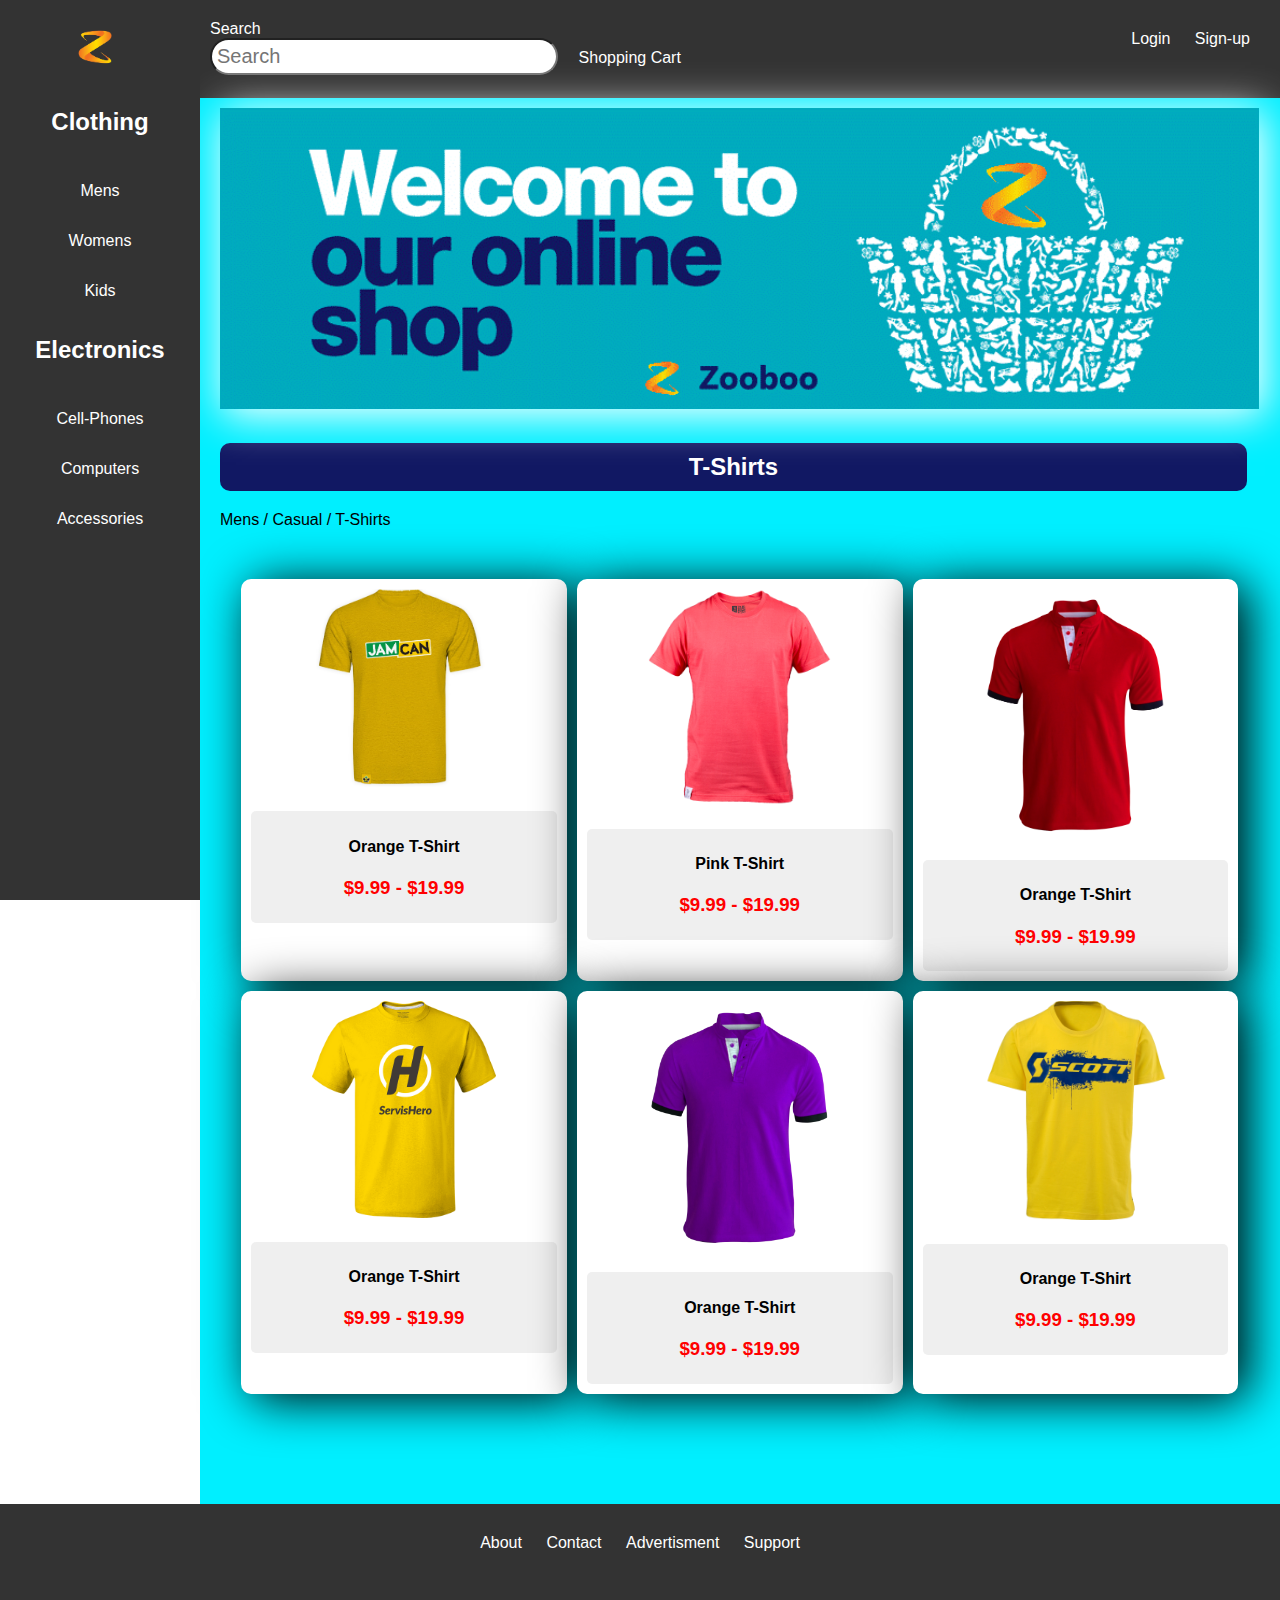
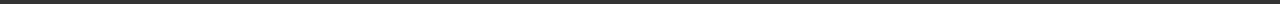
==== index.html @ 8086d53e "Initial commit" ====
<!DOCTYPE html>
<html lang="en">
<head>
	<title>Zooboo Shop</title>
	  <meta name="viewport" content="width=device-width, initial-scale=1.0">
	
	<link rel="stylesheet" type="text/css" href="Assets/CSS/main.css">
	
	<link rel="stylesheet" href="https://use.fontawesome.com/releases/v5.8.1/css/all.css" integrity="sha384-50oBUHEmvpQ+1lW4y57PTFmhCaXp0ML5d60M1M7uH2+nqUivzIebhndOJK28anvf" crossorigin="anonymous">


</head>
<body>
	<div class="nav_bar">

<div class="nav_bar_logo">
	<img src="Assets/IMG/Z_logo.png">
</div>

		<ul>

			<div class="search_box">
			<i class="fa fa-search"></i> Search <input type="text" name="Search" placeholder="Search">
			</div>

			<li>Shopping Cart <i class="fa fa-cart-plus" style="font-size:20px"></i>
			</li>

			<div class="log_sig_btn">
				<li>Login</li>
				<li>Sign-up</li>
			</div>

		</ul>
	</div>


	<div class="sidenav">
		<div class="sidenav_logo">
			<img src="Assets/IMG/Z_logo.png">
		</div>
			<h2>Clothing <i class="fa fa-tshirt" style="font-size: 18px"></i></h2>
		  <a href="#">Mens</a>
		  <a href="#">Womens</a>
		  <a href="#">Kids</a>

		  <h2>Electronics <i class="fa fa-phone" style="font-size: 18px"></i></h2>
		  <a href="#">Cell-Phones</a>
		  <a href="#">Computers</a>
		  <a href="#">Accessories</a>

	</div>

</div>

<div class="content">

	<div class="banner">
			<img src="Assets/IMG/banner-shop.gif">
		</div>
  <h2>T-Shirts</h2>
  <a href="">Mens</a> / <a href="">Casual</a> / <a href="">T-Shirts</a>


		  <div class="main_cont">
		  	
				<div class="row">
				  <div class="column">
				  	<img src="Assets/IMG/T-shirts/t-shirt_1.png">
				  	<div class="item_info">
				  		<h4>Orange T-Shirt</h4>
				  		<h3>$9.99 - $19.99</h3>
				  	</div>
				  </div>

				  <div class="column">
				  	<img src="Assets/IMG/T-shirts/t-shirt_2.png">
				  	<div class="item_info">
				  		<h4>Pink T-Shirt</h4>
				  		<h3>$9.99 - $19.99</h3>
				  	</div>
				  </div>

				  <div class="column">
				  	<img src="Assets/IMG/T-shirts/t-shirt_3.png">
				  	<div class="item_info">
				  		<h4>Orange T-Shirt</h4>
				  		<h3>$9.99 - $19.99</h3>
				  	</div>
				  </div>
				</div>

				<div class="row">
				   <div class="column">
				  	<img src="Assets/IMG/T-shirts/t-shirt_4.png">
				  	<div class="item_info">
				  		<h4>Orange T-Shirt</h4>
				  		<h3>$9.99 - $19.99</h3>
				  	</div>
				  </div>
				   <div class="column">
				  	<img src="Assets/IMG/T-shirts/t-shirt_5.png">
				  	<div class="item_info">
				  		<h4>Orange T-Shirt</h4>
				  		<h3>$9.99 - $19.99</h3>
				  	</div>
				  </div>
				   <div class="column">
				  	<img src="Assets/IMG/T-shirts/t-shirt_6.png">
				  	<div class="item_info">
				  		<h4>Orange T-Shirt</h4>
				  		<h3>$9.99 - $19.99</h3>
				  	</div>
				  </div>
				</div>

		  </div>

</div>


	<div class="footer">
	  <a href="#"><li>About</li></a>
		<a href="#"><li>Contact</li></a>
		<a href="#"><li>Advertisment</li></a>
		<a href="#"><li>Support</li></a>

	</div>

</body>
</html>
---- Assets/CSS/main.css ----
body{
	padding: 0;
	margin: 0px;
	font-size: 1em;
	font-family: sans-serif;
	width: 100%;
	color: #000;

}

.nav_bar{
	background-color: #333;
	margin-left:180px;
}

.nav_bar_logo img{
	display: none;
	margin-top: 10px;
	width: 100px;
	float: left;
}

@media screen and (max-width: 1000px){
	.nav_bar {
		margin-left: 0px;
	}

	.nav_bar_logo img{
		display: inline-block;
	}
}

.nav_bar ul{
	margin:0;
	padding: 20px;
}

.nav_bar li{
	padding: 10px;
	color: #fff;
	list-style: none;
	text-align: center;
	text-decoration: none;
	display: inline-block;
}

.nav_bar li:hover{
	color: yellow;
	cursor: pointer;
}


.search_box{
	display: inline-block;
	font-size: 16px;
		color: #fff;
	margin-left: 10px;
	margin-right: 20px
}

input{
	width: 100%;
	padding: 5px;
	font-size: 20px;
	border-radius: 20px;
}

.log_sig_btn{
	float: right;
}



/* Style the side navigation */

@media screen and (max-width: 1000px){
	.sidenav {
		display: none;
	}
}

.sidenav {
  height: 100%;
  width: 200px;
  position: fixed;
  z-index: 1;
  top: 0;
  left: 0;
  background-color: #333;
  overflow-x: hidden;
}

.sidenav_logo img{
width: 100px;
cursor: pointer;
	padding-top: 10px;
	margin-left: 45px;
	transition: 0.5s;
		transition-delay: 2s;
}

.sidenav_logo img:hover{
	width: 150px;
	margin-top: -15px;
	margin-left: 20px;
	transition: 0.5s;
}

.sidenav h2{
	color: #fff;
	text-align: center;
	margin-bottom: 30px;
}


/* Side navigation links */
.sidenav a {
  color: white;
  padding: 16px;
  text-decoration: none;
  text-align: center;
  display: block;
}

/* Change color on hover */
.sidenav a:hover {
  background-color: #ddd;
  color: black;
}




/* Style the content */
.content {
	background-color: #00efff;
	height: auto;
  margin-left: 200px;
  padding-left: 20px;
}

.content a{
	color: #000;
	text-decoration: none;
}

.content h2{
	text-align: center;
	background-color: #111863;
	color: #fff;
	padding: 10px;
	border-radius: 10px;
	width: 95%;
}

@media screen and (max-width: 1000px){
	.content {
		margin-left: 0px;
	}
}


.banner{
	width: 98%;
}

.banner img{
	width: 100%;
	box-shadow: 4px 5px 40px 2px #fff;
	margin-top: 10px;
	margin-bottom: 10px;
}

.main_cont{
	width: 95%;
	margin-top: 50px;
	padding-bottom: 100px;
	margin-left: 2%;
}

/* Container for flexboxes */
.row {
  display: flex;
}

/* Create three equal columns that sits next to each other */
.column {
	background-color: #fff;
  -webkit-flex: 1;
  -ms-flex: 1;
  flex: 1;
  margin-bottom: 10px;
  margin-right: 10px;
  padding: 10px;
  border-radius: 10px;
  box-shadow: 10px 5px 50px 0px #000;
  height: auto; /* Should be removed. Only for demonstration */
}

.column img{
	width: 60%;
	margin-left: 20%;
}

.item_info{
	background-color:#efefef;
	padding: 5px;
	margin-top: 20px;
	text-align: center;
	border-radius: 5px;
}


.item_info h3{
	color: red;
}







/* Style the footer */
.footer {
	position: relative;
	z-index: 1;
	background-color: #333;
	width: 100%;
	text-align: center;
	height: 100px;
}

.footer a{
	margin-top: 20px;
	display: inline-block;
	text-decoration: none;
	list-style: none;
	color: #fff;
	padding: 10px;
  text-align: center;
}

/* Responsive layout - makes the three columns stack on top of each other instead of next to each other */
@media (max-width: 800px) {
  .row {
   	flex-direction: column;
    flex-direction: column;
  }
}
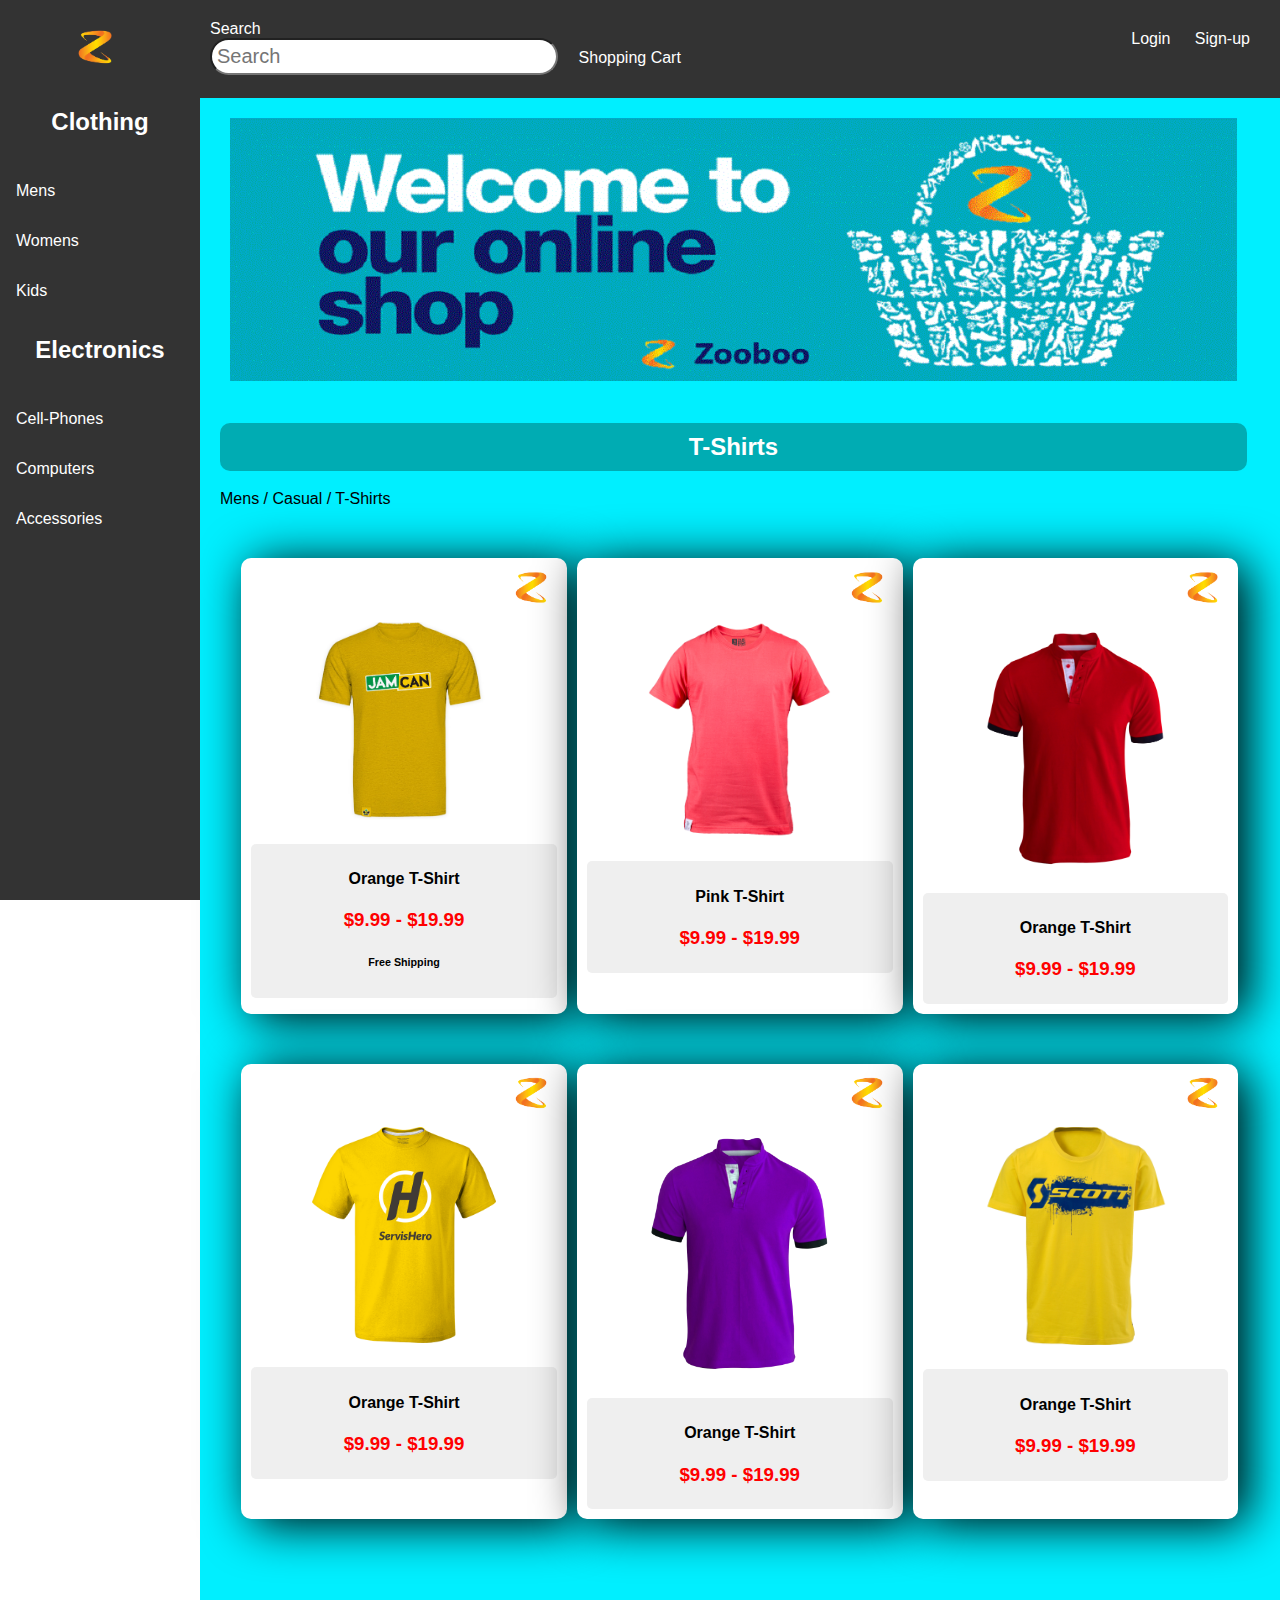
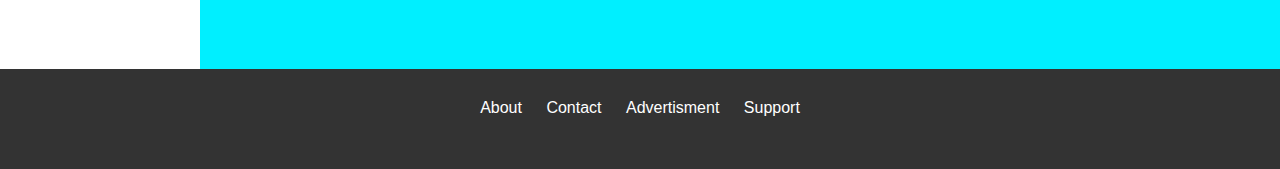
==== commit b46caad6: "update code" ====
--- a/index.html
+++ b/index.html
@@ -55,9 +55,37 @@
 
 <div class="content">
 
-	<div class="banner">
-			<img src="Assets/IMG/banner-shop.gif">
-		</div>
+<!--SlideShow-->
+	<div class="slideshow-container">
+
+	<div class="mySlides fade">
+	  <img src="Assets/IMG/banner-shop.gif" style="width:100%">
+	</div>
+
+	<div class="mySlides fade">
+	  <img src="Assets/IMG/banner_shop_2.jpg" style="width:100%">
+	</div>
+
+	<div class="mySlides fade">
+	  <img src="Assets/IMG/banner_shop_3.jpg" style="width:100%">
+	</div>
+
+	</div>
+	<br>
+
+	<div style="text-align:center">
+	  <span class="dot"></span> 
+	  <span class="dot"></span> 
+	  <span class="dot"></span> 
+	</div>
+
+<link rel="stylesheet" type="text/css" href="Assets/CSS/slide.css">
+<script src="Assets/JS/slide.js"></script>
+<!--SlideShow-->
+
+
+
+
   <h2>T-Shirts</h2>
   <a href="">Mens</a> / <a href="">Casual</a> / <a href="">T-Shirts</a>
 
@@ -66,14 +94,22 @@
 		  	
 				<div class="row">
 				  <div class="column">
+				  	<div class="card_logo"><img  src="Assets/IMG/Z_logo.png">
+				  	</div>
+				  	
 				  	<img src="Assets/IMG/T-shirts/t-shirt_1.png">
 				  	<div class="item_info">
 				  		<h4>Orange T-Shirt</h4>
 				  		<h3>$9.99 - $19.99</h3>
+				  		<h6>Free Shipping</h6>
 				  	</div>
 				  </div>
 
 				  <div class="column">
+
+				  	<div class="card_logo"><img  src="Assets/IMG/Z_logo.png">
+				  	</div>
+
 				  	<img src="Assets/IMG/T-shirts/t-shirt_2.png">
 				  	<div class="item_info">
 				  		<h4>Pink T-Shirt</h4>
@@ -82,6 +118,10 @@
 				  </div>
 
 				  <div class="column">
+
+				  	<div class="card_logo"><img  src="Assets/IMG/Z_logo.png">
+				  	</div>
+
 				  	<img src="Assets/IMG/T-shirts/t-shirt_3.png">
 				  	<div class="item_info">
 				  		<h4>Orange T-Shirt</h4>
@@ -92,6 +132,10 @@
 
 				<div class="row">
 				   <div class="column">
+
+				   	<div class="card_logo"><img  src="Assets/IMG/Z_logo.png">
+				  	</div>
+
 				  	<img src="Assets/IMG/T-shirts/t-shirt_4.png">
 				  	<div class="item_info">
 				  		<h4>Orange T-Shirt</h4>
@@ -99,6 +143,10 @@
 				  	</div>
 				  </div>
 				   <div class="column">
+
+				   	<div class="card_logo"><img  src="Assets/IMG/Z_logo.png">
+				  	</div>
+
 				  	<img src="Assets/IMG/T-shirts/t-shirt_5.png">
 				  	<div class="item_info">
 				  		<h4>Orange T-Shirt</h4>
@@ -106,6 +154,10 @@
 				  	</div>
 				  </div>
 				   <div class="column">
+
+				   	<div class="card_logo"><img  src="Assets/IMG/Z_logo.png">
+				  	</div>
+				   	
 				  	<img src="Assets/IMG/T-shirts/t-shirt_6.png">
 				  	<div class="item_info">
 				  		<h4>Orange T-Shirt</h4>
--- a/Assets/CSS/main.css
+++ b/Assets/CSS/main.css
@@ -119,7 +119,7 @@
   color: white;
   padding: 16px;
   text-decoration: none;
-  text-align: center;
+  text-align: left;
   display: block;
 }
 
@@ -147,7 +147,7 @@
 
 .content h2{
 	text-align: center;
-	background-color: #111863;
+	background-color: #00acb3;
 	color: #fff;
 	padding: 10px;
 	border-radius: 10px;
@@ -160,17 +160,6 @@
 	}
 }
 
-
-.banner{
-	width: 98%;
-}
-
-.banner img{
-	width: 100%;
-	box-shadow: 4px 5px 40px 2px #fff;
-	margin-top: 10px;
-	margin-bottom: 10px;
-}
 
 .main_cont{
 	width: 95%;
@@ -190,7 +179,7 @@
   -webkit-flex: 1;
   -ms-flex: 1;
   flex: 1;
-  margin-bottom: 10px;
+  margin-bottom: 50px;
   margin-right: 10px;
   padding: 10px;
   border-radius: 10px;
@@ -201,6 +190,13 @@
 .column img{
 	width: 60%;
 	margin-left: 20%;
+}
+
+.card_logo img{
+	width: 30%;
+	float: right;
+	margin-top: -15px;
+	margin-right: -20px;
 }
 
 .item_info{
--- a/Assets/CSS/slide.css
+++ b/Assets/CSS/slide.css
@@ -0,0 +1,45 @@
+
+/* Slideshow container */
+.slideshow-container {
+  width: 95%;
+  position: relative;
+  margin-left: 10px;
+  padding-top: 20px;
+}
+
+/* The dots/bullets/indicators */
+.dot {
+  height: 15px;
+  width: 15px;
+  margin: 0 2px;
+  background-color: #bbb;
+  border-radius: 50%;
+display: none;  transition: background-color 0.6s ease;
+}
+
+.active {
+  background-color: #717171;
+}
+
+/* Fading animation */
+.fade {
+  -webkit-animation-name: fade;
+  -webkit-animation-duration: 1.5s;
+  animation-name: fade;
+  animation-duration: 1.5s;
+}
+
+@-webkit-keyframes fade {
+  from {opacity: .4} 
+  to {opacity: 1}
+}
+
+@keyframes fade {
+  from {opacity: .4} 
+  to {opacity: 1}
+}
+
+/* On smaller screens, decrease text size */
+@media only screen and (max-width: 300px) {
+  .text {font-size: 11px}
+}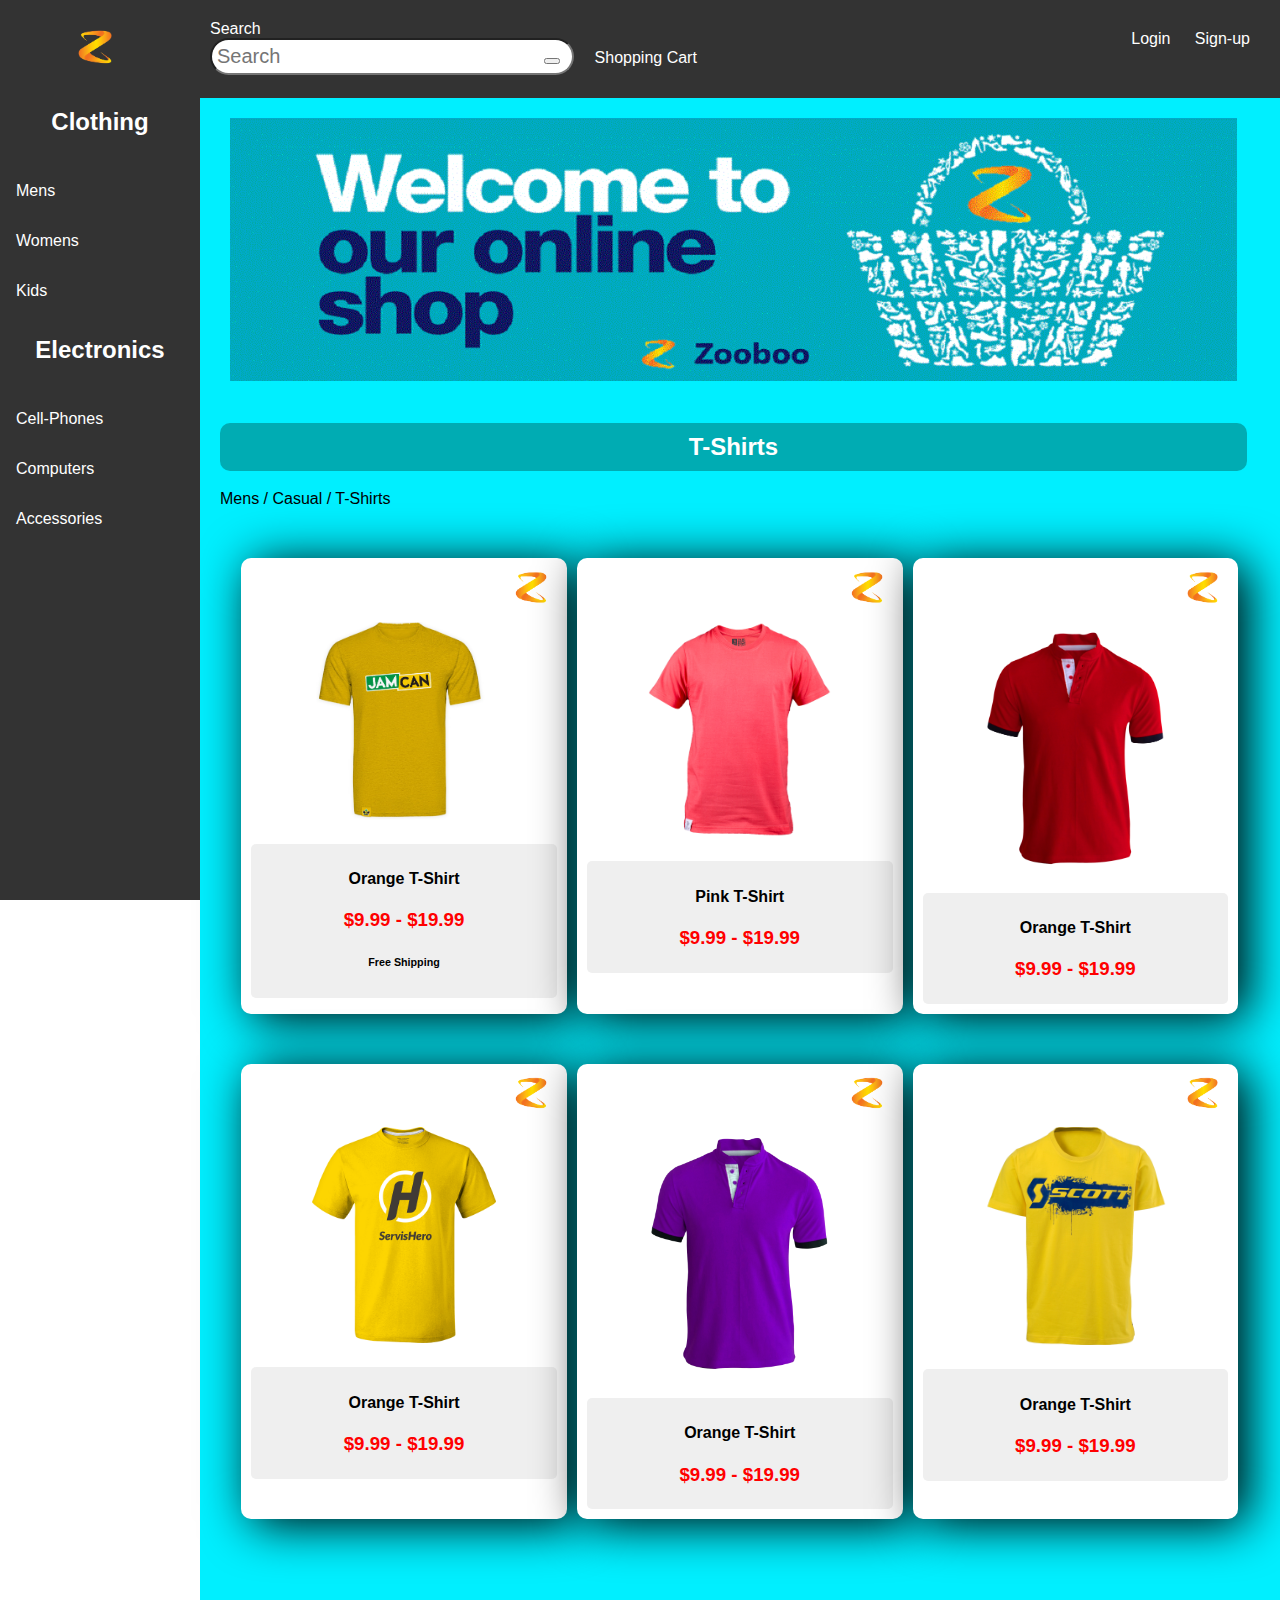
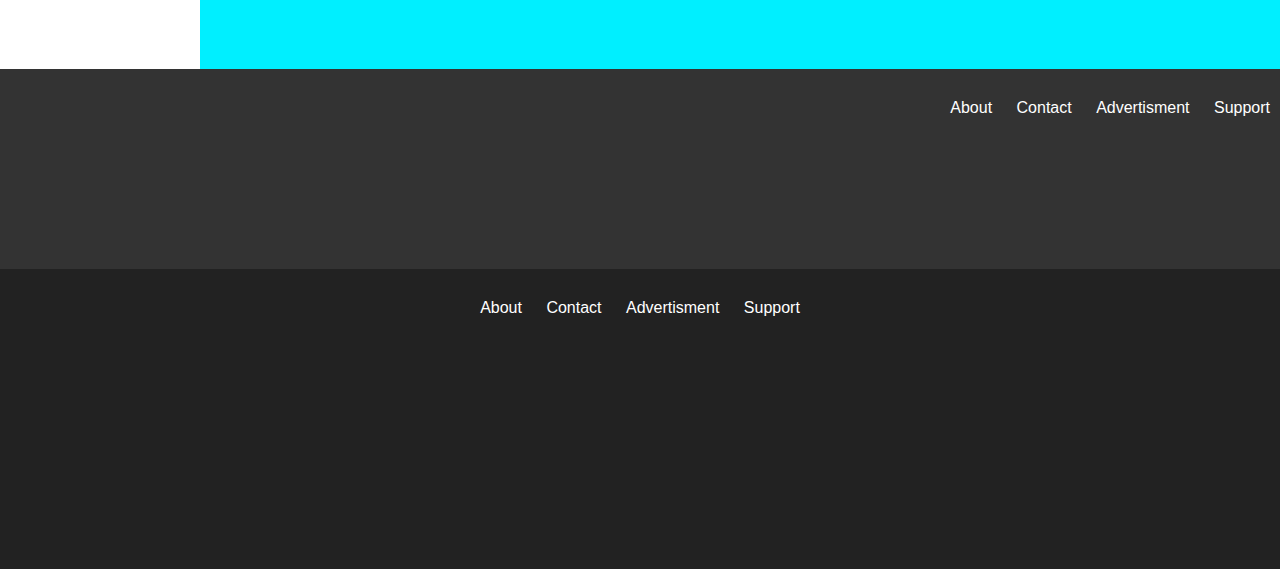
==== commit c8e57017: "update" ====
--- a/index.html
+++ b/index.html
@@ -21,6 +21,11 @@
 
 			<div class="search_box">
 			<i class="fa fa-search"></i> Search <input type="text" name="Search" placeholder="Search">
+			
+			<div class="search_btn">
+				<button type="submit"><i class="fa fa-search"></i></button>
+			</div>
+
 			</div>
 
 			<li>Shopping Cart <i class="fa fa-cart-plus" style="font-size:20px"></i>
@@ -171,13 +176,18 @@
 </div>
 
 
-	<div class="footer">
+	<div class="footer_top">
 	  <a href="#"><li>About</li></a>
 		<a href="#"><li>Contact</li></a>
 		<a href="#"><li>Advertisment</li></a>
-		<a href="#"><li>Support</li></a>
-
+		<a href="#"><li>Support</li></a>		
 	</div>
+	<div class="footer_bot">
+		 	 <a href="#"><li>About</li></a>
+			<a href="#"><li>Contact</li></a>
+			<a href="#"><li>Advertisment</li></a>
+			<a href="#"><li>Support</li></a>
+			</div>
 
 </body>
 </html>--- a/Assets/CSS/main.css
+++ b/Assets/CSS/main.css
@@ -65,6 +65,14 @@
 	font-size: 20px;
 	border-radius: 20px;
 }
+
+.search_btn{
+margin-top: -28px;
+position: relative;
+ float: right;
+}
+
+
 
 .log_sig_btn{
 	float: right;
@@ -94,7 +102,7 @@
 .sidenav_logo img{
 width: 100px;
 cursor: pointer;
-	padding-top: 10px;
+	margin-top: 10px;
 	margin-left: 45px;
 	transition: 0.5s;
 		transition-delay: 2s;
@@ -212,32 +220,6 @@
 	color: red;
 }
 
-
-
-
-
-
-
-/* Style the footer */
-.footer {
-	position: relative;
-	z-index: 1;
-	background-color: #333;
-	width: 100%;
-	text-align: center;
-	height: 100px;
-}
-
-.footer a{
-	margin-top: 20px;
-	display: inline-block;
-	text-decoration: none;
-	list-style: none;
-	color: #fff;
-	padding: 10px;
-  text-align: center;
-}
-
 /* Responsive layout - makes the three columns stack on top of each other instead of next to each other */
 @media (max-width: 800px) {
   .row {
@@ -245,3 +227,46 @@
     flex-direction: column;
   }
 }
+
+
+
+/* Style the footer */
+.footer_top {
+	position: relative;
+	background-color: #333;
+	width: 100%;
+	text-align: right;
+	height: 200px;
+}
+
+.footer_top a{
+	margin-top: 20px;
+	display: inline-block;
+	text-decoration: none;
+	list-style: none;
+	color: #fff;
+	padding: 10px;
+  text-align: center;
+}
+
+
+
+/* Style the footer */
+.footer_bot {
+	position: relative;
+	background-color: #222;
+	width: 100%;
+	text-align: center;
+	height: 300px;
+}
+
+.footer_bot a{
+	margin-top: 20px;
+	display: inline-block;
+	text-decoration: none;
+	list-style: none;
+	color: #fff;
+	padding: 10px;
+  text-align: center;
+}
+
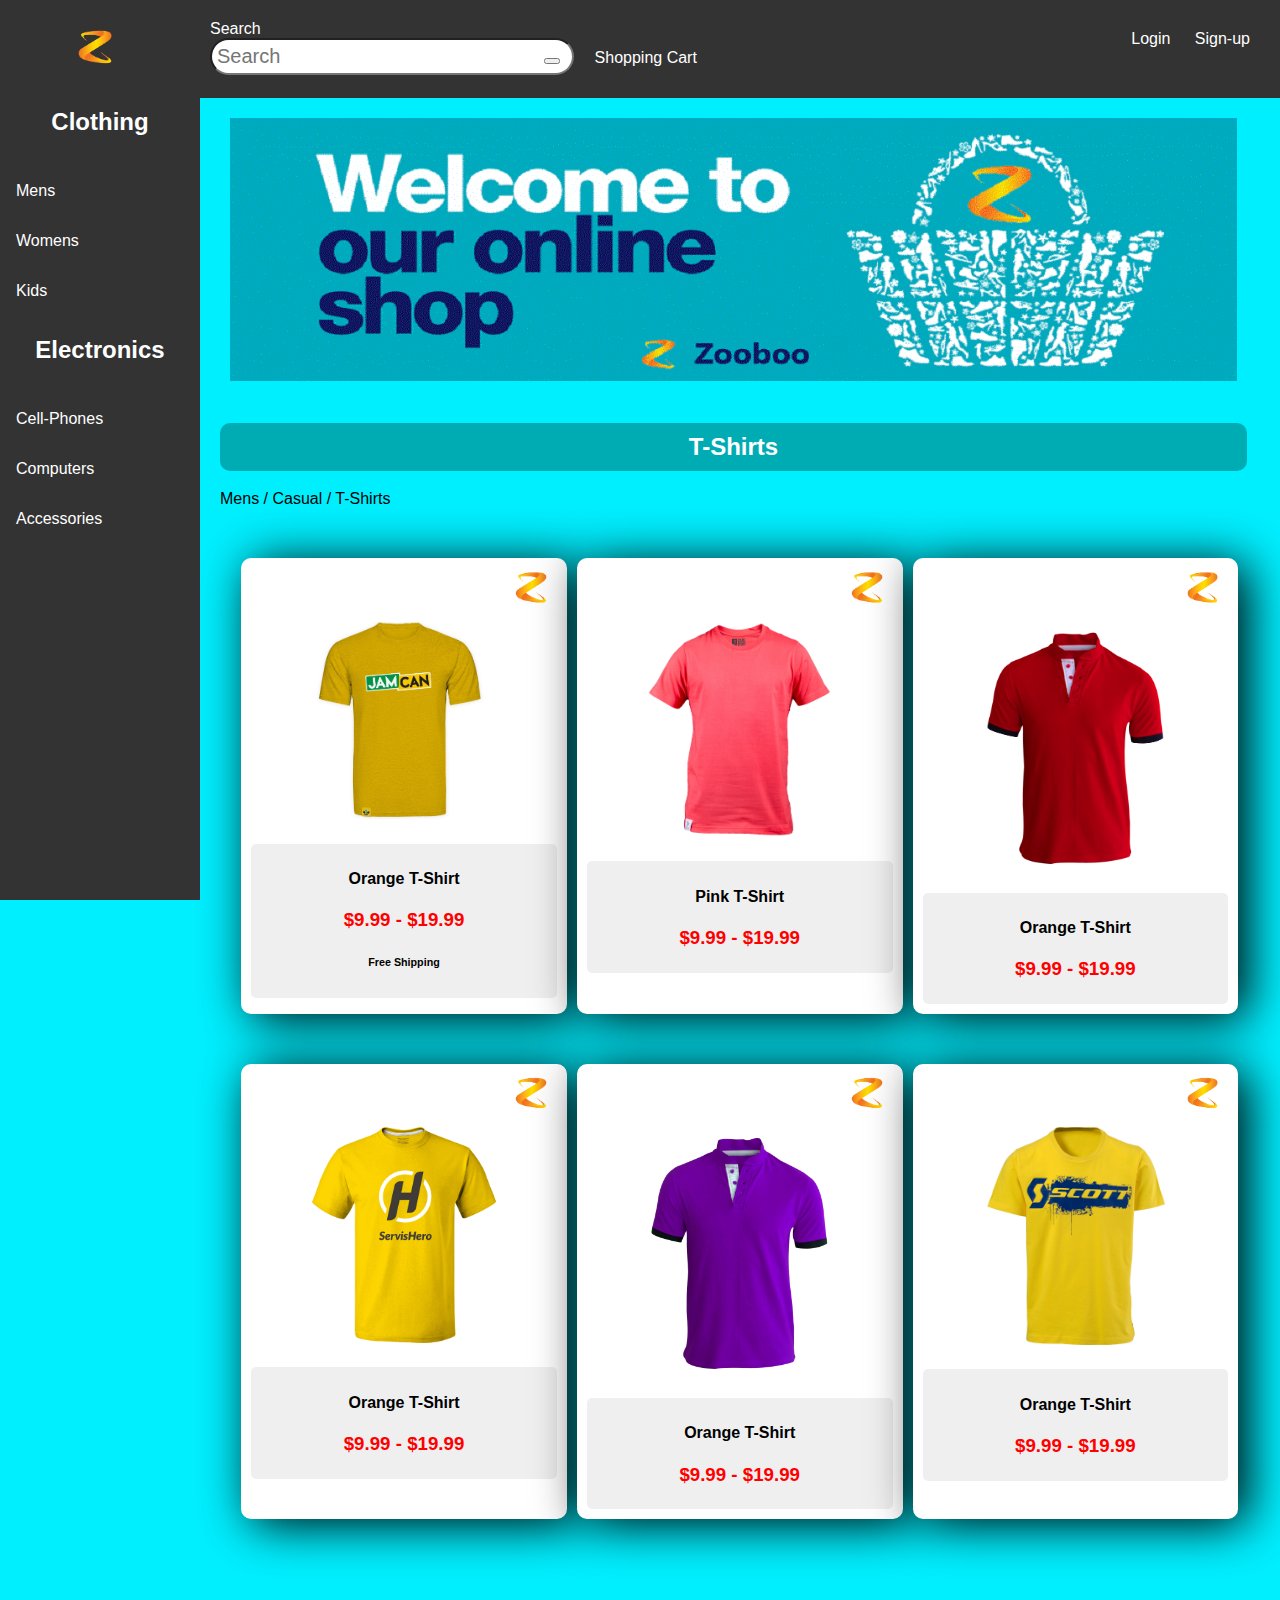
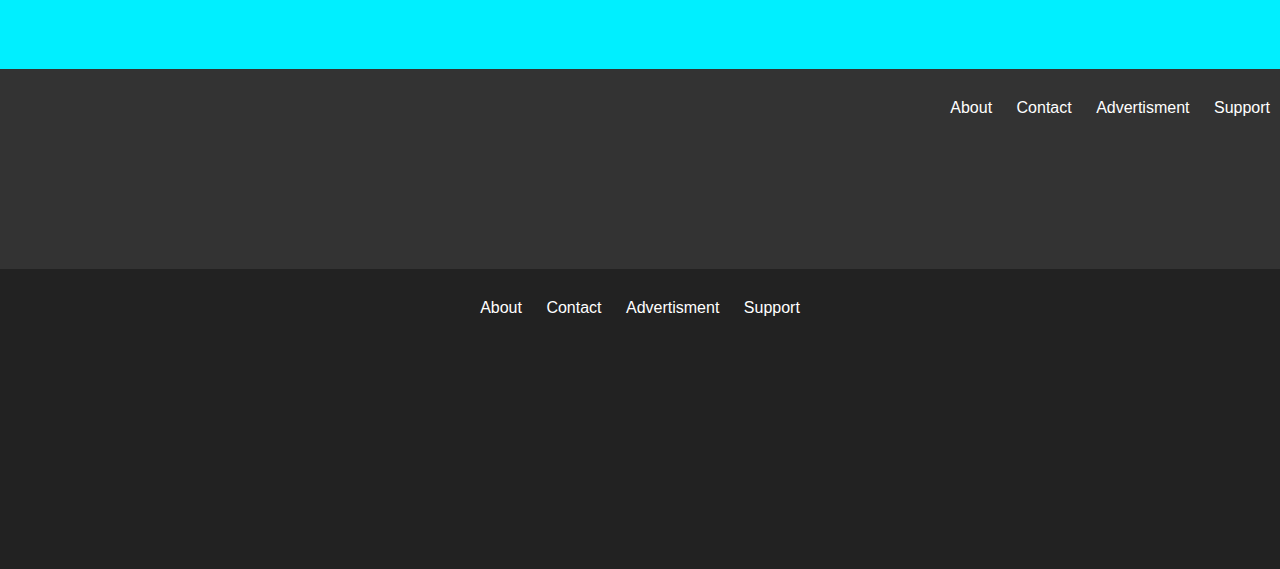
==== commit 3dce9259: "update" ====
--- a/index.html
+++ b/index.html
@@ -56,7 +56,52 @@
 
 	</div>
 
-</div>
+		<div id="mySidenav" class="side_nav">
+			  <a href="javascript:void(0)" class="closebtn" onclick="closeNav()">&times;</a>
+
+  	<div class="nav_bar_logo">
+		<img src="Assets/IMG/Z_logo.png" style="margin-left: 50px;">
+	</div>
+	<br>
+	<br>
+
+			  <h3>Clothing</h3>
+		 		  <a href="#">Mens</a>
+				  <a href="#">Womens</a>
+				  <a href="#">Kids</a>
+			  <h3>Electronics</h3>
+				  <a href="#">Cell-Phones</a>
+				  <a href="#">Computers</a>
+				  <a href="#">Accessories</a>
+
+		<div class="log_sig_btn">
+				 <a href="#">Login</a>
+				  <a href="#">Sign Up</a>
+		</div>
+
+		</div>
+
+			<div id="main">
+			  <span style="font-size:24px;cursor:pointer" onclick="openNav()">&#9776; Menu</span>
+			</div>
+
+		<script>
+
+		function openNav() {
+		    document.getElementById("mySidenav").style.width = "200px";
+		    document.getElementById("main").style.marginLeft = "200px";
+		}
+
+		function closeNav() {
+		    document.getElementById("mySidenav").style.width = "0";
+		    document.getElementById("main").style.marginLeft= "0";
+		}
+		</script>
+
+
+
+
+
 
 <div class="content">
 
--- a/Assets/CSS/main.css
+++ b/Assets/CSS/main.css
@@ -6,7 +6,7 @@
 	font-family: sans-serif;
 	width: 100%;
 	color: #000;
-
+	background-color: #00efff;
 }
 
 .nav_bar{
@@ -19,7 +19,18 @@
 	margin-top: 10px;
 	width: 100px;
 	float: left;
-}
+	transition: 1s;
+	transition-delay: 2s;
+}
+
+.nav_bar_logo img:hover{
+	width: 150px;
+	margin-top: -10px;
+	margin-left: -20px;
+	margin-right: -20px;
+	transition: 0.5s;
+}
+
 
 @media screen and (max-width: 1000px){
 	.nav_bar {
@@ -142,7 +153,7 @@
 
 /* Style the content */
 .content {
-	background-color: #00efff;
+	
 	height: auto;
   margin-left: 200px;
   padding-left: 20px;
@@ -270,3 +281,78 @@
   text-align: center;
 }
 
+
+
+
+
+
+
+/*Side nav from ZOOBOO_PHP*/
+
+.side_nav {
+    height: 100%;
+  width: 200px;
+  position: fixed;
+  z-index: 1;
+  top: 0;
+  left: 0;
+  background-color: #333;
+  overflow-x: hidden;
+  padding-top: 40px;
+  transition: 0.5s;
+}
+
+.side_nav h3{
+	color: #fff;
+	margin-left: 20px;
+}
+
+.side_nav a {
+   color: white;
+  padding: 16px;
+  text-decoration: none;
+  text-align: left;
+  display: block;
+}
+
+.side_nav a:hover {
+    color: #f1f1f1;
+    background-color: #999;
+}
+
+.side_nav .closebtn {
+    position: absolute;
+    top: -5px;
+    right: 15px;
+    font-size: 36px;
+    margin-left: 50px;
+    padding: 5px;
+}
+
+.side_nav .closebtn:hover{
+	color: red;
+	background-color: #333;
+}
+
+#main {
+    color: #fff;
+    background-color: #333;
+    transition: margin-left .5s;
+    margin-right: 0px;
+    margin-bottom: 5px;
+    padding: 7px 0px 7px 10px;
+}
+
+@media screen and (max-height: 450px) {
+  .side_nav {padding-top: 15px;}
+  .side_nav a {font-size: 18px;}
+}
+
+@media screen and (min-width: 1000px){
+	 .side_nav {
+	 	display: none;
+	 }
+	 #main{
+		display: none;
+	}
+}